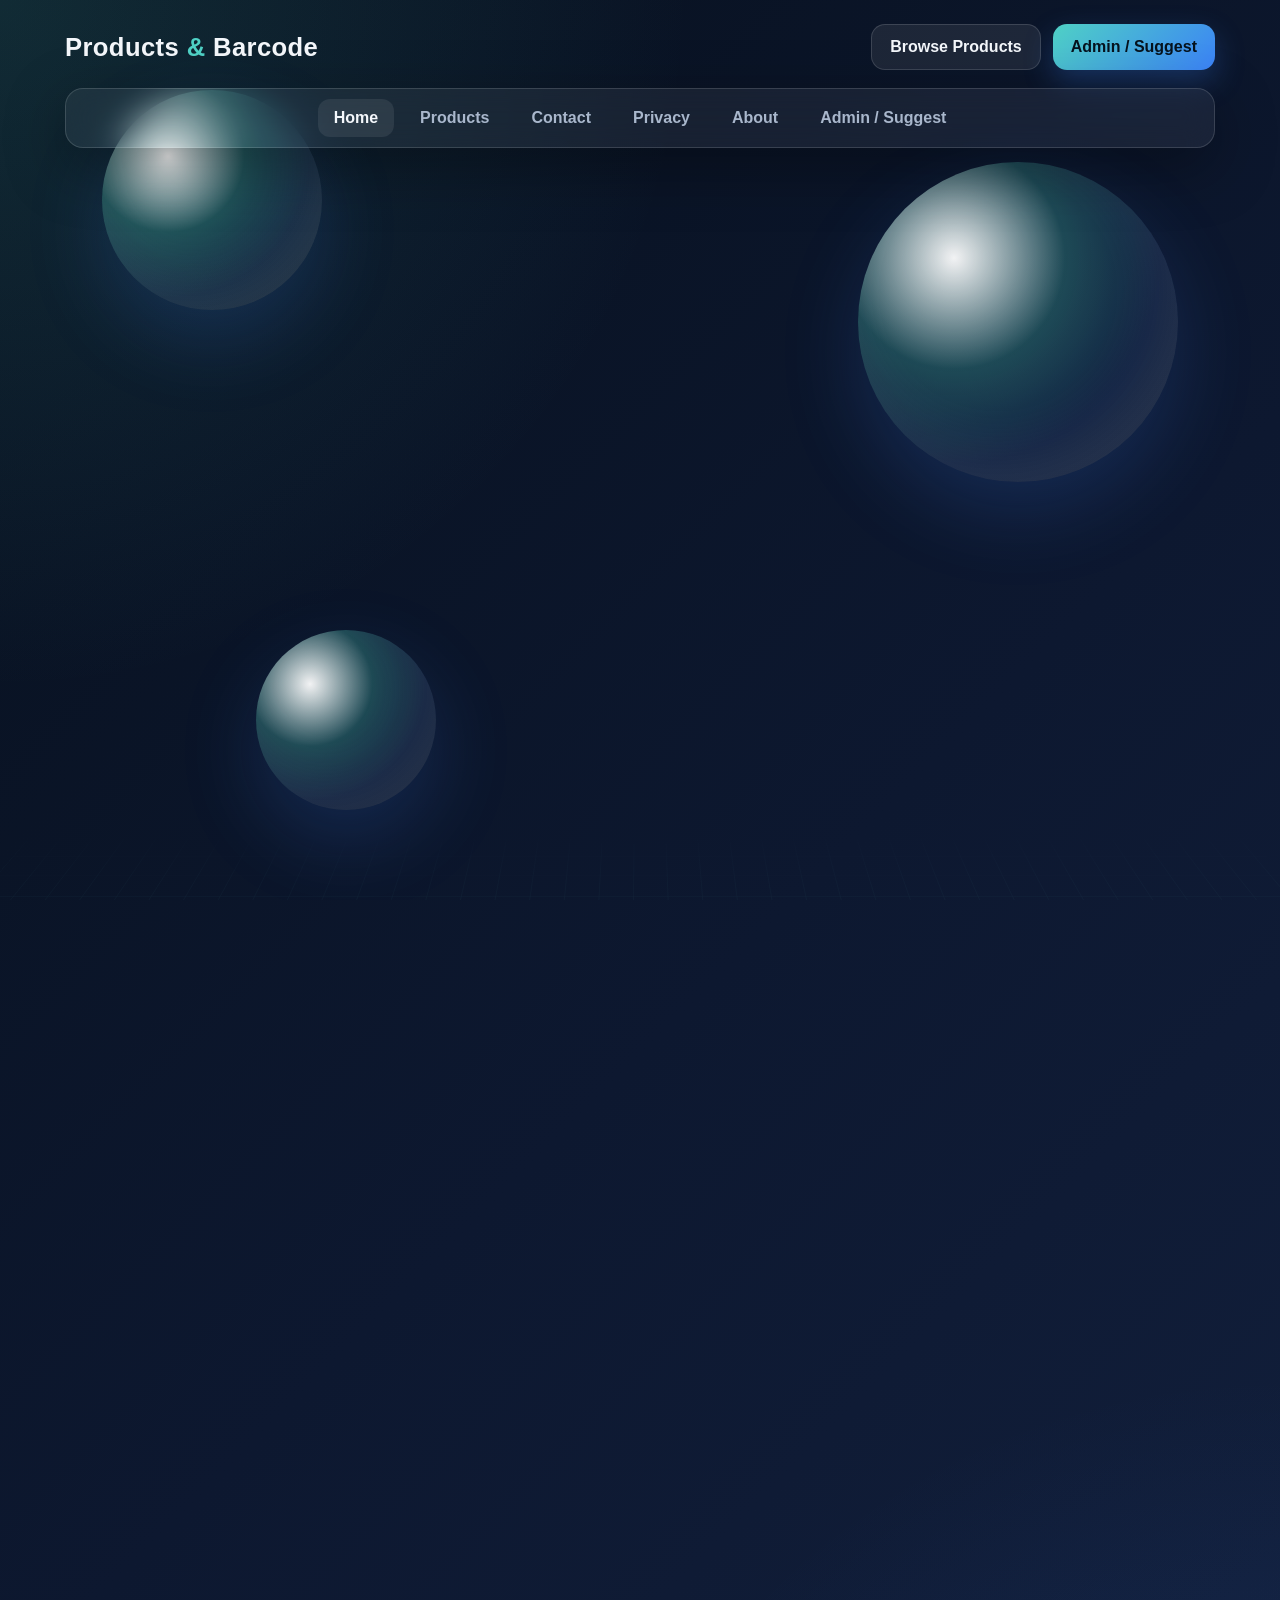
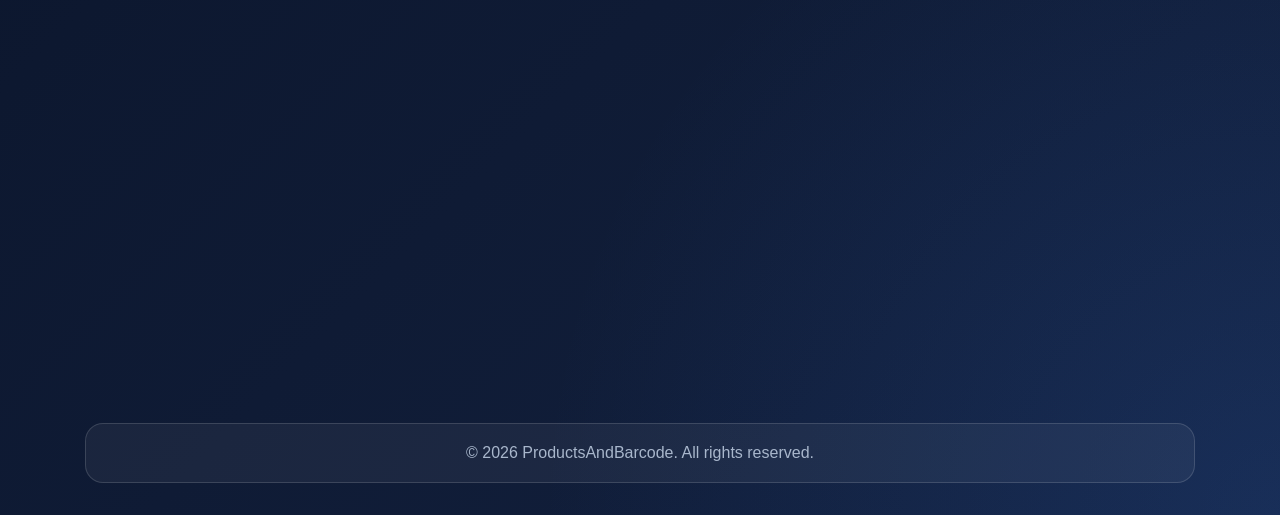
==== index.html @ dc2ab3fc "Add files via upload" ====
<!DOCTYPE html>
<html lang="en">
<head>
  <meta charset="UTF-8" />
  <meta name="viewport" content="width=device-width, initial-scale=1.0" />
  <title>Products And Barcode</title>
  <link rel="stylesheet" href="style.css" />
</head>
<body>
  <div class="scene-3d" aria-hidden="true">
    <div class="orb orb-1"></div>
    <div class="orb orb-2"></div>
    <div class="orb orb-3"></div>
    <div class="grid-floor"></div>
  </div>

  <header class="site-header">
    <div class="brand-bar">
      <div class="brand">Products <span>&</span> Barcode</div>
      <div class="top-actions">
        <a href="products.html" class="btn-secondary">Browse Products</a>
        <a href="admin.html" class="btn-primary">Admin / Suggest</a>
      </div>
    </div>

    <div class="nav-wrap">
      <nav>
        <a href="index.html" class="active">Home</a>
        <a href="products.html">Products</a>
        <a href="contact.html">Contact</a>
        <a href="privacy.html">Privacy</a>
        <a href="about.html">About</a>
        <a href="admin.html">Admin / Suggest</a>
      </nav>
    </div>
  </header>

  <main class="main">
    <section class="premium-hero reveal">
      <div class="premium-copy">
        <span class="hero-badge">Smart Product Discovery</span>
        <h1>Search products by barcode with a premium catalog experience</h1>
        <p>
          Discover supermarket items, electronics, household goods, and trending offers with a sleek product showcase designed for trust, speed, and conversion.
        </p>

        <div class="hero-actions">
          <a href="products.html" class="btn-primary">Explore Catalog</a>
          <a href="suggest.html" class="btn-link">Suggest Product</a>
        </div>

        <div class="hero-stats">
          <div class="stat-card">
            <strong id="productsReady">0</strong>
            <span>Products Ready</span>
          </div>
          <div class="stat-card">
            <strong id="barcodesIndexed">0</strong>
            <span>Barcodes Indexed</span>
          </div>
          <div class="stat-card">
            <strong id="catalogCategories">0</strong>
            <span>Catalog Categories</span>
          </div>
        </div>
      </div>

      <div class="premium-visual reveal-delay">
        <div class="floating-device">
          <div class="device-glow"></div>
          <div class="device-frame">
            <div class="device-top">
              <span class="device-dot"></span>
              <span class="device-dot"></span>
              <span class="device-dot"></span>
            </div>

            <div class="device-body">
              <div class="scan-line"></div>

              <div class="mini-product-card card-a">
                <img src="https://upload.wikimedia.org/wikipedia/commons/4/4e/Oreo-Two-Cookies.png" alt="Oreo Biscuit">
                <div>
                  <h4>Oreo Biscuit</h4>
                  <p>Barcode ready product</p>
                </div>
              </div>

              <div class="mini-product-card card-b">
                <img src="https://upload.wikimedia.org/wikipedia/commons/3/36/Coca-Cola_can_2015.png" alt="Coca Cola">
                <div>
                  <h4>Coca Cola</h4>
                  <p>Fast product match</p>
                </div>
              </div>

              <div class="mini-product-card card-c">
                <img src="https://city-png.b-cdn.net/thumbnail/thumbnail_public/uploads/preview/hd-cold-coca-cola-can-fresh-drink-transparent-png-701751712673616efwq0p8zpv.png?v=2026032512" alt="Featured Product">
                <div>
                  <h4>Featured Product</h4>
                  <p>Catalog listing preview</p>
                </div>
              </div>
            </div>
          </div>
        </div>
      </div>
    </section>

    <section class="catalog-strip reveal">
      <div class="section-heading">
        <span>Featured Catalogs</span>
        <h2>Built for real product discovery</h2>
      </div>

      <div class="catalog-grid">
        <article class="catalog-card">
          <div class="catalog-icon">01</div>
          <h3>Supermarket</h3>
          <p>Snacks, drinks, pantry items, and everyday consumer goods with barcode-based references.</p>
        </article>

        <article class="catalog-card">
          <div class="catalog-icon">02</div>
          <h3>Electronics</h3>
          <p>Smart devices, accessories, and gadgets presented with a clean modern storefront feel.</p>
        </article>

        <article class="catalog-card">
          <div class="catalog-icon">03</div>
          <h3>Home Goods</h3>
          <p>Useful home products, packaged items, and practical catalog listings for buyers.</p>
        </article>

        <article class="catalog-card">
          <div class="catalog-icon">04</div>
          <h3>Affiliate Offers</h3>
          <p>Structured buying links designed to support monetization while keeping the experience premium.</p>
        </article>
      </div>
    </section>

    <section class="showcase-section reveal">
      <div class="section-heading">
        <span>Catalog Preview</span>
        <h2>More realistic product presentation</h2>
      </div>

      <div class="showcase-grid">
        <article class="showcase-card tall-card">
          <div class="showcase-image">
            <img src="https://upload.wikimedia.org/wikipedia/commons/4/4e/Oreo-Two-Cookies.png" alt="Oreo Biscuit">
          </div>
          <div class="showcase-content">
            <span class="tag">Food & Grocery</span>
            <h3>Oreo Biscuit</h3>
            <p>Classic branded product displayed with stronger visual presentation and cleaner layout.</p>
            <a href="products.html" class="btn-link">View Catalog</a>
          </div>
        </article>

        <article class="showcase-card">
          <div class="showcase-image">
            <img src="https://upload.wikimedia.org/wikipedia/commons/3/36/Coca-Cola_can_2015.png" alt="Coca Cola">
          </div>
          <div class="showcase-content">
            <span class="tag">Beverages</span>
            <h3>Coca Cola</h3>
            <p>Instantly recognizable products look more premium when arranged as a modern grid.</p>
          </div>
        </article>

        <article class="showcase-card">
          <div class="showcase-image">
            <img src="https://upload.wikimedia.org/wikipedia/commons/thumb/7/77/Google_Nest_Mini_%282nd_Gen%29.jpg/512px-Google_Nest_Mini_%282nd_Gen%29.jpg" alt="Smart Device">
          </div>
          <div class="showcase-content">
            <span class="tag">Electronics</span>
            <h3>Smart Device</h3>
            <p>Blend household and tech catalogs so the site feels bigger and more commercial.</p>
          </div>
        </article>
      </div>
    </section>
  </main>

  <footer class="site-footer">
    <div class="footer-box">&copy; 2026 ProductsAndBarcode. All rights reserved.</div>
  </footer>

  <script src="https://www.gstatic.com/firebasejs/10.12.2/firebase-app-compat.js"></script>
  <script src="https://www.gstatic.com/firebasejs/10.12.2/firebase-firestore-compat.js"></script>

  <script>
    const firebaseConfig = {
      apiKey: "AIzaSyDz9DxN0mLSpn_6A-opMeIEAEG4cIDk8OQ",
      authDomain: "productsandbarcode.firebaseapp.com",
      projectId: "productsandbarcode",
      storageBucket: "productsandbarcode.firebasestorage.app",
      messagingSenderId: "809301561294",
      appId: "1:809301561294:web:d61d4820d9961f84cba59f",
      measurementId: "G-MG7V865BE6"
    };

    firebase.initializeApp(firebaseConfig);
    const db = firebase.firestore();

    const revealItems = document.querySelectorAll(".reveal, .reveal-delay");

    const revealObserver = new IntersectionObserver((entries) => {
      entries.forEach((entry) => {
        if (entry.isIntersecting) {
          entry.target.classList.add("visible");
        }
      });
    }, { threshold: 0.18 });

    revealItems.forEach((item) => revealObserver.observe(item));

    function animateValue(element, endValue) {
      const duration = 1200;
      const startTime = performance.now();

      function update(now) {
        const progress = Math.min((now - startTime) / duration, 1);
        const currentValue = Math.floor(progress * endValue);
        element.textContent = currentValue.toLocaleString();

        if (progress < 1) {
          requestAnimationFrame(update);
        }
      }

      requestAnimationFrame(update);
    }

    db.collection("products").onSnapshot(function(snapshot) {
      const products = snapshot.docs.map(function(doc) {
        return doc.data();
      });

      const productTotal = products.length;
      const barcodeTotal = products.filter(function(product) {
        return product.barcode && String(product.barcode).trim() !== "";
      }).length;

      const categories = new Set(
        products
          .map(function(product) {
            return (product.category || "").trim();
          })
          .filter(function(category) {
            return category !== "";
          })
      );

      animateValue(document.getElementById("productsReady"), productTotal);
      animateValue(document.getElementById("barcodesIndexed"), barcodeTotal);
      animateValue(document.getElementById("catalogCategories"), categories.size);
    });
  </script>
</body>
</html>
---- style.css ----
:root {
  --bg-main: #09111f;
  --bg-soft: #0f1b31;
  --bg-card: rgba(255, 255, 255, 0.08);
  --bg-card-strong: rgba(255, 255, 255, 0.12);
  --border: rgba(255, 255, 255, 0.14);
  --text: #f4f7fb;
  --muted: #a9b7cc;
  --accent: #4fd1c5;
  --accent-2: #3b82f6;
  --accent-3: #f59e0b;
  --shadow: 0 18px 60px rgba(0, 0, 0, 0.35);
  --radius: 20px;
}

* {
  box-sizing: border-box;
}

html {
  scroll-behavior: smooth;
}

body {
  margin: 0;
  font-family: "Segoe UI", Tahoma, Geneva, Verdana, sans-serif;
  color: var(--text);
  background:
    radial-gradient(circle at top left, rgba(79, 209, 197, 0.14), transparent 28%),
    radial-gradient(circle at bottom right, rgba(59, 130, 246, 0.14), transparent 30%),
    linear-gradient(135deg, #07101d, #0d1830, #13213f);
  min-height: 100vh;
}

a {
  color: inherit;
  text-decoration: none;
}

.site-header {
  padding: 24px 20px 10px;
}

.brand-bar {
  max-width: 1150px;
  margin: 0 auto 18px;
  display: flex;
  align-items: center;
  justify-content: space-between;
  gap: 16px;
}

.brand {
  font-size: 1.6rem;
  font-weight: 700;
  letter-spacing: 0.4px;
}

.brand span {
  color: var(--accent);
}

.top-actions {
  display: flex;
  gap: 12px;
  flex-wrap: wrap;
}

.btn-link,
.btn-primary,
.btn-secondary {
  display: inline-flex;
  align-items: center;
  justify-content: center;
  min-height: 46px;
  padding: 12px 18px;
  border-radius: 14px;
  font-weight: 700;
  transition: 0.2s ease;
}

.btn-primary {
  color: #06131e;
  background: linear-gradient(135deg, var(--accent), var(--accent-2));
  box-shadow: 0 12px 30px rgba(59, 130, 246, 0.28);
}

.btn-secondary,
.btn-link {
  color: var(--text);
  background: rgba(255, 255, 255, 0.08);
  border: 1px solid var(--border);
}

.btn-primary:hover,
.btn-secondary:hover,
.btn-link:hover {
  transform: translateY(-1px);
}

.nav-wrap {
  max-width: 1150px;
  margin: 0 auto;
  padding: 10px;
  background: rgba(255, 255, 255, 0.06);
  border: 1px solid var(--border);
  border-radius: 18px;
  backdrop-filter: blur(16px);
  -webkit-backdrop-filter: blur(16px);
  box-shadow: var(--shadow);
}

nav {
  display: flex;
  justify-content: center;
  gap: 10px;
  flex-wrap: wrap;
}

nav a {
  padding: 10px 16px;
  border-radius: 12px;
  color: var(--muted);
  font-weight: 600;
}

nav a.active,
nav a:hover {
  color: var(--text);
  background: rgba(255, 255, 255, 0.08);
}

.main {
  max-width: 1150px;
  margin: 0 auto;
  padding: 32px 20px 50px;
}

.hero,
.section-card,
.contact-grid,
.products-grid,
.info-grid,
.admin-wrapper {
  background: var(--bg-card);
  border: 1px solid var(--border);
  border-radius: var(--radius);
  backdrop-filter: blur(18px);
  -webkit-backdrop-filter: blur(18px);
  box-shadow: var(--shadow);
}

.hero {
  padding: 48px 28px;
  text-align: center;
}

.hero h1 {
  margin: 0 0 16px;
  font-size: 2.5rem;
  line-height: 1.15;
}

.hero p {
  max-width: 760px;
  margin: 0 auto 24px;
  color: var(--muted);
  font-size: 1.05rem;
  line-height: 1.7;
}

.hero-actions {
  display: flex;
  justify-content: center;
  gap: 14px;
  flex-wrap: wrap;
}

.section-card {
  margin-top: 28px;
  padding: 28px;
}

.section-card h2,
.section-card h3 {
  margin-top: 0;
}

.lead {
  color: var(--muted);
  line-height: 1.7;
}

.info-grid {
  margin-top: 28px;
  padding: 24px;
  display: grid;
  grid-template-columns: repeat(3, minmax(0, 1fr));
  gap: 18px;
}

.info-item {
  background: var(--bg-card-strong);
  border: 1px solid var(--border);
  border-radius: 18px;
  padding: 20px;
  text-align: left;
}

.info-item h3 {
  margin: 0 0 10px;
  font-size: 1.05rem;
}

.info-item p {
  margin: 0;
  color: var(--muted);
  line-height: 1.6;
}

.products-grid {
  margin-top: 18px;
  padding: 24px;
  display: grid;
  grid-template-columns: repeat(2, minmax(0, 1fr));
  gap: 20px;
}

.card {
  background: rgba(255, 255, 255, 0.08);
  border: 1px solid var(--border);
  border-radius: 18px;
  overflow: hidden;
  text-align: left;
}

.card img {
  width: 100%;
  height: 220px;
  object-fit: contain;
  background: #ffffff;
  padding: 18px;
}

.card-body {
  padding: 18px;
}

.card h3 {
  margin: 0 0 10px;
}

.card p {
  margin: 0 0 16px;
  color: var(--muted);
  line-height: 1.6;
}

.contact-grid {
  margin-top: 28px;
  padding: 24px;
  display: grid;
  grid-template-columns: repeat(2, minmax(0, 1fr));
  gap: 20px;
}

.contact-box {
  background: var(--bg-card-strong);
  border: 1px solid var(--border);
  border-radius: 18px;
  padding: 22px;
}

.contact-box h3 {
  margin-top: 0;
}

.contact-box p {
  margin: 0;
  color: var(--muted);
  line-height: 1.7;
}

.site-footer {
  max-width: 1150px;
  margin: 0 auto;
  padding: 0 20px 32px;
}

.footer-box {
  text-align: center;
  color: var(--muted);
  padding: 20px;
  background: rgba(255, 255, 255, 0.05);
  border: 1px solid var(--border);
  border-radius: 18px;
}

.admin-page {
  display: flex;
  align-items: center;
  justify-content: center;
  padding: 32px 16px;
}

.admin-wrapper {
  width: 100%;
  max-width: 980px;
  padding: 28px;
}

.admin-title {
  text-align: center;
  margin-bottom: 24px;
}

.admin-title h1 {
  margin: 0 0 10px;
  font-size: 2rem;
}

.admin-title p {
  margin: 0;
  color: var(--muted);
}

.form-grid {
  display: grid;
  grid-template-columns: repeat(2, minmax(0, 1fr));
  gap: 16px;
}

.field {
  display: flex;
  flex-direction: column;
  gap: 8px;
}

.field.full {
  grid-column: 1 / -1;
}

label {
  font-weight: 600;
  color: #d8e4f2;
}

input {
  width: 100%;
  padding: 14px;
  border-radius: 14px;
  border: 1px solid var(--border);
  background: rgba(255, 255, 255, 0.07);
  color: var(--text);
  outline: none;
}

input::placeholder {
  color: #8fa4be;
}

input:focus {
  border-color: rgba(79, 209, 197, 0.55);
  box-shadow: 0 0 0 4px rgba(79, 209, 197, 0.1);
}

.form-actions {
  margin-top: 18px;
  display: flex;
  gap: 12px;
  flex-wrap: wrap;
}

.table-wrap {
  overflow-x: auto;
  margin-top: 24px;
  border-radius: 18px;
  border: 1px solid var(--border);
  background: rgba(255, 255, 255, 0.05);
}

table {
  width: 100%;
  border-collapse: collapse;
}

th,
td {
  text-align: left;
  padding: 16px;
  border-bottom: 1px solid rgba(255, 255, 255, 0.08);
}

th {
  background: rgba(255, 255, 255, 0.04);
}

.empty-row {
  text-align: center;
  color: var(--muted);
}

.login-box {
  max-width: 460px;
  margin: 0 auto;
}

.hidden {
  display: none;
}

.note {
  color: var(--muted);
  font-size: 0.95rem;
  line-height: 1.6;
}

@media (max-width: 900px) {
  .info-grid,
  .products-grid,
  .contact-grid,
  .form-grid {
    grid-template-columns: 1fr;
  }

  .hero h1 {
    font-size: 2rem;
  }

  .brand-bar {
    flex-direction: column;
    align-items: flex-start;
  }
}

@media (max-width: 640px) {
  .main {
    padding: 24px 14px 40px;
  }

  .site-header {
    padding: 18px 14px 10px;
  }

  .hero,
  .section-card,
  .info-grid,
  .products-grid,
  .contact-grid,
  .admin-wrapper {
    padding: 20px;
  }

  nav {
    justify-content: flex-start;
  }
}
.access-grid {
  margin-top: 28px;
  display: grid;
  grid-template-columns: repeat(2, minmax(0, 1fr));
  gap: 22px;
}

.access-card {
  padding: 26px;
  border-radius: 22px;
  background: rgba(255, 255, 255, 0.08);
  border: 1px solid var(--border);
  box-shadow: var(--shadow);
}

.access-card h2 {
  margin-top: 0;
  margin-bottom: 12px;
}

.access-card p {
  margin-bottom: 18px;
  color: var(--muted);
  line-height: 1.7;
}

.accent-card {
  background:
    linear-gradient(140deg, rgba(245, 158, 11, 0.15), rgba(59, 130, 246, 0.08)),
    rgba(255, 255, 255, 0.08);
}

.auth-page {
  min-height: 100vh;
  display: flex;
  align-items: center;
  justify-content: center;
  padding: 24px;
  background:
    radial-gradient(circle at top right, rgba(245, 158, 11, 0.18), transparent 25%),
    radial-gradient(circle at bottom left, rgba(79, 209, 197, 0.16), transparent 30%),
    linear-gradient(135deg, #08101c, #10192d, #1b1635);
}

.auth-shell {
  width: 100%;
  max-width: 1050px;
  display: grid;
  grid-template-columns: 1.1fr 0.9fr;
  gap: 24px;
  align-items: stretch;
}

.auth-showcase,
.auth-card {
  border: 1px solid rgba(255, 255, 255, 0.12);
  border-radius: 24px;
  backdrop-filter: blur(18px);
  -webkit-backdrop-filter: blur(18px);
  box-shadow: 0 18px 60px rgba(0, 0, 0, 0.35);
}

.auth-showcase {
  padding: 36px;
  background:
    linear-gradient(160deg, rgba(255, 255, 255, 0.08), rgba(255, 255, 255, 0.03)),
    linear-gradient(135deg, rgba(59, 130, 246, 0.18), rgba(245, 158, 11, 0.12));
}

.auth-showcase h1 {
  margin: 0 0 16px;
  font-size: 2.4rem;
  line-height: 1.1;
}

.auth-showcase p {
  margin: 0 0 24px;
  color: var(--muted);
  line-height: 1.7;
}

.feature-list {
  display: grid;
  gap: 14px;
}

.feature-item {
  padding: 16px;
  border-radius: 18px;
  background: rgba(255, 255, 255, 0.08);
  border: 1px solid rgba(255, 255, 255, 0.1);
}

.feature-item strong {
  display: block;
  margin-bottom: 6px;
}

.auth-card {
  padding: 28px;
  background: rgba(255, 255, 255, 0.08);
}

.auth-card h2 {
  margin: 0 0 10px;
}

.auth-card p {
  margin: 0 0 18px;
  color: var(--muted);
}

.auth-tabs {
  display: flex;
  gap: 10px;
  margin-bottom: 18px;
  flex-wrap: wrap;
}

.auth-tab {
  border: 1px solid rgba(255, 255, 255, 0.12);
  background: rgba(255, 255, 255, 0.06);
  color: var(--text);
  padding: 10px 14px;
  border-radius: 12px;
  cursor: pointer;
  font-weight: 700;
}

.auth-tab.active {
  background: linear-gradient(135deg, var(--accent), var(--accent-2));
  color: #07111c;
  border-color: transparent;
}

.auth-panel {
  display: none;
}

.auth-panel.active {
  display: block;
}

.auth-message {
  margin-top: 14px;
  font-size: 0.95rem;
  color: var(--muted);
  min-height: 20px;
}

.auth-message.success {
  color: #7ef0c8;
}

.auth-message.error {
  color: #ff9cae;
}

.dashboard-topbar {
  display: flex;
  justify-content: space-between;
  align-items: center;
  gap: 14px;
  flex-wrap: wrap;
}

.suggestions-list {
  display: grid;
  gap: 18px;
  margin-top: 18px;
}

.suggestion-card {
  padding: 20px;
  border-radius: 18px;
  background: rgba(255, 255, 255, 0.07);
  border: 1px solid var(--border);
}

.suggestion-content h3 {
  margin-top: 0;
  margin-bottom: 10px;
}

.suggestion-content p {
  margin: 8px 0;
  color: var(--muted);
  line-height: 1.6;
  word-break: break-word;
}

.suggestion-content a {
  color: var(--accent);
}

.suggestion-actions {
  display: flex;
  gap: 12px;
  flex-wrap: wrap;
  margin-top: 16px;
}

.empty-suggestion {
  text-align: center;
  color: var(--muted);
  padding: 24px;
  border-radius: 18px;
  background: rgba(255, 255, 255, 0.05);
  border: 1px solid var(--border);
}

@media (max-width: 900px) {
  .access-grid,
  .auth-shell {
    grid-template-columns: 1fr;
  }

  .auth-showcase h1 {
    font-size: 2rem;
  }
}
.simple-auth-card {
  width: 100%;
  max-width: 460px;
  padding: 28px;
  border-radius: 24px;
  background: rgba(255, 255, 255, 0.08);
  border: 1px solid rgba(255, 255, 255, 0.12);
  backdrop-filter: blur(18px);
  -webkit-backdrop-filter: blur(18px);
  box-shadow: 0 18px 60px rgba(0, 0, 0, 0.35);
}

.simple-auth-card h1 {
  margin: 0 0 18px;
  text-align: center;
}
.scene-3d {
  position: fixed;
  inset: 0;
  perspective: 1200px;
  overflow: hidden;
  pointer-events: none;
  z-index: 0;
}

.orb {
  position: absolute;
  border-radius: 50%;
  transform-style: preserve-3d;
  background: radial-gradient(circle at 30% 30%, rgba(255,255,255,0.95), rgba(79,209,197,0.28) 35%, rgba(59,130,246,0.1) 65%, rgba(255,255,255,0.04) 100%);
  box-shadow:
    inset -20px -30px 60px rgba(255,255,255,0.08),
    0 30px 80px rgba(59,130,246,0.18);
  animation: floatOrb 10s ease-in-out infinite;
  filter: blur(0.2px);
}

.orb-1 {
  width: 220px;
  height: 220px;
  top: 10%;
  left: 8%;
  animation-delay: 0s;
}

.orb-2 {
  width: 320px;
  height: 320px;
  top: 18%;
  right: 8%;
  animation-delay: -3s;
}

.orb-3 {
  width: 180px;
  height: 180px;
  bottom: 10%;
  left: 20%;
  animation-delay: -6s;
}

.grid-floor {
  position: absolute;
  left: -10%;
  right: -10%;
  bottom: -120px;
  height: 320px;
  transform: rotateX(75deg);
  transform-origin: bottom;
  background-image:
    linear-gradient(rgba(79,209,197,0.16) 1px, transparent 1px),
    linear-gradient(90deg, rgba(79,209,197,0.16) 1px, transparent 1px);
  background-size: 40px 40px;
  mask-image: linear-gradient(to top, rgba(0,0,0,1), rgba(0,0,0,0));
  opacity: 0.45;
  animation: floorMove 14s linear infinite;
}

.site-header,
.main,
.site-footer,
.admin-wrapper,
.simple-auth-card {
  position: relative;
  z-index: 1;
}

@keyframes floatOrb {
  0% {
    transform: translate3d(0, 0, 0) rotateX(0deg) rotateY(0deg);
  }
  25% {
    transform: translate3d(20px, -18px, 40px) rotateX(8deg) rotateY(10deg);
  }
  50% {
    transform: translate3d(-10px, -30px, 80px) rotateX(-6deg) rotateY(-12deg);
  }
  75% {
    transform: translate3d(-24px, 10px, 30px) rotateX(6deg) rotateY(8deg);
  }
  100% {
    transform: translate3d(0, 0, 0) rotateX(0deg) rotateY(0deg);
  }
}

@keyframes floorMove {
  from {
    background-position: 0 0, 0 0;
  }
  to {
    background-position: 0 40px, 40px 0;
  }
}
.premium-hero {
  display: grid;
  grid-template-columns: 1.05fr 0.95fr;
  gap: 28px;
  align-items: center;
  padding: 34px;
  background: rgba(255, 255, 255, 0.07);
  border: 1px solid var(--border);
  border-radius: 28px;
  box-shadow: var(--shadow);
  backdrop-filter: blur(18px);
  -webkit-backdrop-filter: blur(18px);
}

.hero-badge {
  display: inline-block;
  margin-bottom: 16px;
  padding: 10px 14px;
  border-radius: 999px;
  background: rgba(255, 255, 255, 0.08);
  border: 1px solid var(--border);
  color: var(--accent);
  font-weight: 700;
  font-size: 0.92rem;
}

.premium-copy h1 {
  margin: 0 0 18px;
  font-size: 3.2rem;
  line-height: 1.02;
  letter-spacing: -1px;
}

.premium-copy p {
  margin: 0 0 24px;
  max-width: 680px;
  color: var(--muted);
  line-height: 1.8;
  font-size: 1.04rem;
}

.hero-stats {
  margin-top: 26px;
  display: grid;
  grid-template-columns: repeat(3, minmax(0, 1fr));
  gap: 14px;
}

.stat-card {
  padding: 18px;
  border-radius: 20px;
  background: rgba(255, 255, 255, 0.07);
  border: 1px solid var(--border);
}

.stat-card strong {
  display: block;
  font-size: 1.8rem;
  margin-bottom: 6px;
}

.stat-card span {
  color: var(--muted);
  font-size: 0.94rem;
}

.premium-visual {
  display: flex;
  justify-content: center;
}

.floating-device {
  position: relative;
  width: 100%;
  max-width: 470px;
  transform-style: preserve-3d;
  animation: deviceFloat 7s ease-in-out infinite;
}

.device-glow {
  position: absolute;
  inset: 40px;
  border-radius: 30px;
  background: radial-gradient(circle, rgba(79, 209, 197, 0.24), transparent 70%);
  filter: blur(24px);
}

.device-frame {
  position: relative;
  padding: 18px;
  border-radius: 28px;
  background: linear-gradient(145deg, rgba(255,255,255,0.16), rgba(255,255,255,0.04));
  border: 1px solid rgba(255,255,255,0.16);
  box-shadow: 0 30px 80px rgba(0, 0, 0, 0.35);
}

.device-top {
  display: flex;
  gap: 8px;
  margin-bottom: 16px;
}

.device-dot {
  width: 10px;
  height: 10px;
  border-radius: 50%;
  background: rgba(255,255,255,0.38);
}

.device-body {
  position: relative;
  min-height: 420px;
  padding: 18px;
  overflow: hidden;
  border-radius: 22px;
  background:
    linear-gradient(180deg, rgba(255,255,255,0.06), rgba(255,255,255,0.03)),
    rgba(5, 14, 26, 0.75);
}

.scan-line {
  position: absolute;
  left: 0;
  right: 0;
  top: -20%;
  height: 90px;
  background: linear-gradient(to bottom, rgba(79,209,197,0), rgba(79,209,197,0.18), rgba(79,209,197,0));
  animation: scanMove 4s linear infinite;
}

.mini-product-card {
  position: absolute;
  display: flex;
  align-items: center;
  gap: 14px;
  width: 82%;
  padding: 14px;
  border-radius: 20px;
  background: rgba(255,255,255,0.08);
  border: 1px solid rgba(255,255,255,0.1);
  box-shadow: 0 16px 40px rgba(0,0,0,0.22);
}

.mini-product-card img {
  width: 72px;
  height: 72px;
  object-fit: contain;
  background: #fff;
  border-radius: 16px;
  padding: 8px;
}

.mini-product-card h4 {
  margin: 0 0 4px;
  font-size: 1rem;
}

.mini-product-card p {
  margin: 0;
  color: var(--muted);
  font-size: 0.88rem;
}

.card-a {
  top: 24px;
  left: 8px;
  transform: rotate(-7deg) translateZ(30px);
}

.card-b {
  top: 155px;
  right: 6px;
  transform: rotate(7deg) translateZ(45px);
}

.card-c {
  bottom: 24px;
  left: 28px;
  transform: rotate(-4deg) translateZ(35px);
}

.catalog-strip,
.showcase-section {
  margin-top: 28px;
  padding: 30px;
  border-radius: 28px;
  background: rgba(255, 255, 255, 0.07);
  border: 1px solid var(--border);
  box-shadow: var(--shadow);
}

.section-heading {
  margin-bottom: 20px;
}

.section-heading span {
  display: inline-block;
  margin-bottom: 10px;
  color: var(--accent);
  font-weight: 700;
  font-size: 0.92rem;
}

.section-heading h2 {
  margin: 0;
  font-size: 2rem;
}

.catalog-grid {
  display: grid;
  grid-template-columns: repeat(4, minmax(0, 1fr));
  gap: 18px;
}

.catalog-card {
  padding: 22px;
  border-radius: 22px;
  background: rgba(255,255,255,0.07);
  border: 1px solid var(--border);
  transform: translateY(0);
  transition: transform 0.28s ease, box-shadow 0.28s ease, border-color 0.28s ease;
}

.catalog-card:hover,
.showcase-card:hover {
  transform: translateY(-6px);
  box-shadow: 0 22px 44px rgba(0,0,0,0.24);
  border-color: rgba(79, 209, 197, 0.3);
}

.catalog-icon {
  width: 52px;
  height: 52px;
  margin-bottom: 16px;
  border-radius: 16px;
  display: flex;
  align-items: center;
  justify-content: center;
  font-weight: 800;
  color: #05111b;
  background: linear-gradient(135deg, var(--accent), var(--accent-2));
}

.catalog-card h3 {
  margin: 0 0 10px;
}

.catalog-card p {
  margin: 0;
  color: var(--muted);
  line-height: 1.7;
}

.showcase-grid {
  display: grid;
  grid-template-columns: 1.2fr 1fr 1fr;
  gap: 18px;
}

.showcase-card {
  overflow: hidden;
  border-radius: 24px;
  background: rgba(255,255,255,0.07);
  border: 1px solid var(--border);
  transition: transform 0.28s ease, box-shadow 0.28s ease, border-color 0.28s ease;
}

.showcase-image {
  min-height: 220px;
  display: flex;
  align-items: center;
  justify-content: center;
  background:
    radial-gradient(circle at top, rgba(255,255,255,0.18), transparent 60%),
    rgba(255,255,255,0.04);
}

.showcase-image img {
  width: 72%;
  max-height: 200px;
  object-fit: contain;
}

.showcase-content {
  padding: 22px;
}

.tag {
  display: inline-block;
  margin-bottom: 10px;
  padding: 8px 12px;
  border-radius: 999px;
  background: rgba(255,255,255,0.08);
  border: 1px solid var(--border);
  color: var(--accent);
  font-size: 0.86rem;
  font-weight: 700;
}

.showcase-content h3 {
  margin: 0 0 10px;
}

.showcase-content p {
  margin: 0;
  color: var(--muted);
  line-height: 1.7;
}

.tall-card .showcase-image {
  min-height: 300px;
}

.reveal,
.reveal-delay {
  opacity: 0;
  transform: translateY(24px);
  transition: opacity 0.8s ease, transform 0.8s ease;
}

.reveal-delay {
  transition-delay: 0.18s;
}

.reveal.visible,
.reveal-delay.visible {
  opacity: 1;
  transform: translateY(0);
}

@keyframes deviceFloat {
  0% { transform: rotateY(-8deg) rotateX(5deg) translateY(0); }
  50% { transform: rotateY(6deg) rotateX(-3deg) translateY(-10px); }
  100% { transform: rotateY(-8deg) rotateX(5deg) translateY(0); }
}

@keyframes scanMove {
  0% { top: -30%; }
  100% { top: 110%; }
}

@media (max-width: 1100px) {
  .premium-hero,
  .catalog-grid,
  .showcase-grid {
    grid-template-columns: 1fr;
  }

  .premium-copy h1 {
    font-size: 2.4rem;
  }
}

@media (max-width: 700px) {
  .hero-stats {
    grid-template-columns: 1fr;
  }

  .premium-hero,
  .catalog-strip,
  .showcase-section {
    padding: 22px;
  }

  .premium-copy h1 {
    font-size: 2rem;
  }

  .device-body {
    min-height: 360px;
  }

  .mini-product-card {
    width: 88%;
  }
}
.products-hero {
  display: flex;
  justify-content: space-between;
  align-items: end;
  gap: 20px;
  padding: 30px;
  border-radius: 28px;
  background: rgba(255, 255, 255, 0.07);
  border: 1px solid var(--border);
  box-shadow: var(--shadow);
}

.products-hero h1 {
  margin: 0 0 12px;
  font-size: 2.7rem;
  line-height: 1.05;
}

.products-hero p {
  margin: 0;
  color: var(--muted);
  line-height: 1.8;
  max-width: 680px;
}

.catalog-summary {
  display: grid;
  grid-template-columns: repeat(2, minmax(120px, 1fr));
  gap: 14px;
  min-width: 260px;
}

.summary-card {
  padding: 18px;
  border-radius: 20px;
  background: rgba(255,255,255,0.07);
  border: 1px solid var(--border);
  text-align: center;
}

.summary-card strong {
  display: block;
  font-size: 1.8rem;
  margin-bottom: 6px;
}

.summary-card span {
  color: var(--muted);
}

.products-toolbar,
.live-catalog {
  margin-top: 24px;
  padding: 24px;
  border-radius: 26px;
  background: rgba(255, 255, 255, 0.07);
  border: 1px solid var(--border);
  box-shadow: var(--shadow);
}

.search-box input {
  width: 100%;
  padding: 16px 18px;
  border-radius: 18px;
  border: 1px solid var(--border);
  background: rgba(255,255,255,0.07);
  color: var(--text);
  font-size: 1rem;
  outline: none;
}

.search-box input::placeholder {
  color: #8fa4be;
}

.search-box input:focus {
  border-color: rgba(79, 209, 197, 0.45);
  box-shadow: 0 0 0 4px rgba(79, 209, 197, 0.1);
}

.live-products-grid {
  display: grid;
  grid-template-columns: repeat(3, minmax(0, 1fr));
  gap: 20px;
}

.live-product-card {
  overflow: hidden;
  border-radius: 24px;
  background: rgba(255,255,255,0.08);
  border: 1px solid var(--border);
  transition: transform 0.28s ease, box-shadow 0.28s ease, border-color 0.28s ease;
}

.live-product-card:hover {
  transform: translateY(-6px);
  box-shadow: 0 22px 44px rgba(0,0,0,0.24);
  border-color: rgba(79, 209, 197, 0.3);
}

.live-product-image {
  min-height: 240px;
  display: flex;
  align-items: center;
  justify-content: center;
  background:
    radial-gradient(circle at top, rgba(255,255,255,0.18), transparent 60%),
    rgba(255,255,255,0.04);
}

.live-product-image img {
  width: 74%;
  max-height: 210px;
  object-fit: contain;
}

.live-product-body {
  padding: 22px;
}

.live-product-body h3 {
  margin: 0 0 12px;
}

.live-product-body p {
  margin: 8px 0;
  color: var(--muted);
  line-height: 1.7;
}

.live-product-actions {
  margin-top: 18px;
}

.empty-catalog {
  grid-column: 1 / -1;
  text-align: center;
  padding: 28px;
  border-radius: 18px;
  background: rgba(255,255,255,0.05);
  border: 1px solid var(--border);
  color: var(--muted);
}

@media (max-width: 1100px) {
  .live-products-grid {
    grid-template-columns: repeat(2, minmax(0, 1fr));
  }

  .products-hero {
    flex-direction: column;
    align-items: stretch;
  }
}

@media (max-width: 700px) {
  .live-products-grid {
    grid-template-columns: 1fr;
  }

  .products-hero,
  .products-toolbar,
  .live-catalog {
    padding: 20px;
  }

  .products-hero h1 {
    font-size: 2rem;
  }

  .catalog-summary {
    grid-template-columns: 1fr 1fr;
    min-width: 0;
  }
}
.category-nav {
  margin-top: 24px;
  display: flex;
  gap: 12px;
  flex-wrap: wrap;
}

.category-pill {
  padding: 12px 18px;
  border-radius: 999px;
  border: 1px solid var(--border);
  background: rgba(255,255,255,0.07);
  color: var(--text);
  cursor: pointer;
  font-weight: 700;
  transition: 0.2s ease;
}

.category-pill.active,
.category-pill:hover {
  background: linear-gradient(135deg, var(--accent), var(--accent-2));
  color: #07111c;
  border-color: transparent;
}

.catalog-sections {
  margin-top: 24px;
}

.catalog-block {
  margin-top: 26px;
  padding: 24px;
  border-radius: 26px;
  background: rgba(255,255,255,0.07);
  border: 1px solid var(--border);
  box-shadow: var(--shadow);
}

.catalog-block-head {
  display: flex;
  justify-content: space-between;
  align-items: center;
  gap: 12px;
  margin-bottom: 18px;
  flex-wrap: wrap;
}

.catalog-block-head h2 {
  margin: 0;
  font-size: 1.7rem;
}

.catalog-block-head span {
  color: var(--muted);
}

@media (max-width: 700px) {
  .catalog-block {
    padding: 18px;
  }
}
@media (max-width: 768px) {
  .brand-bar {
    flex-direction: column;
    align-items: flex-start;
  }

  .top-actions {
    width: 100%;
  }

  .top-actions a {
    flex: 1 1 100%;
    text-align: center;
  }

  .premium-copy h1,
  .products-hero h1,
  .hero h1 {
    font-size: 2rem !important;
    line-height: 1.15;
  }

  .premium-copy p,
  .products-hero p,
  .hero p {
    font-size: 0.98rem;
    line-height: 1.7;
  }

  .floating-device {
    max-width: 100%;
  }

  .device-body {
    min-height: 320px;
  }

  .mini-product-card {
    width: 90%;
    padding: 10px;
    gap: 10px;
  }

  .mini-product-card img {
    width: 56px;
    height: 56px;
  }

  .hero-actions,
  .form-actions,
  .suggestion-actions,
  .auth-tabs,
  .category-nav {
    flex-direction: column;
    align-items: stretch;
  }

  .hero-actions a,
  .form-actions a,
  .form-actions button,
  .suggestion-actions button,
  .auth-tab,
  .category-pill {
    width: 100%;
    text-align: center;
  }

  .catalog-summary,
  .hero-stats {
    grid-template-columns: 1fr;
  }

  .table-wrap {
    overflow-x: auto;
  }

  table {
    min-width: 650px;
  }
}

@media (max-width: 480px) {
  .site-header,
  .main,
  .site-footer {
    padding-left: 12px;
    padding-right: 12px;
  }

  .premium-hero,
  .catalog-strip,
  .showcase-section,
  .section-card,
  .products-toolbar,
  .live-catalog,
  .catalog-block,
  .admin-wrapper,
  .simple-auth-card {
    padding: 16px;
    border-radius: 20px;
  }

  .premium-copy h1,
  .products-hero h1,
  .hero h1 {
    font-size: 1.7rem !important;
  }

  nav a {
    width: 100%;
    text-align: center;
  }
}
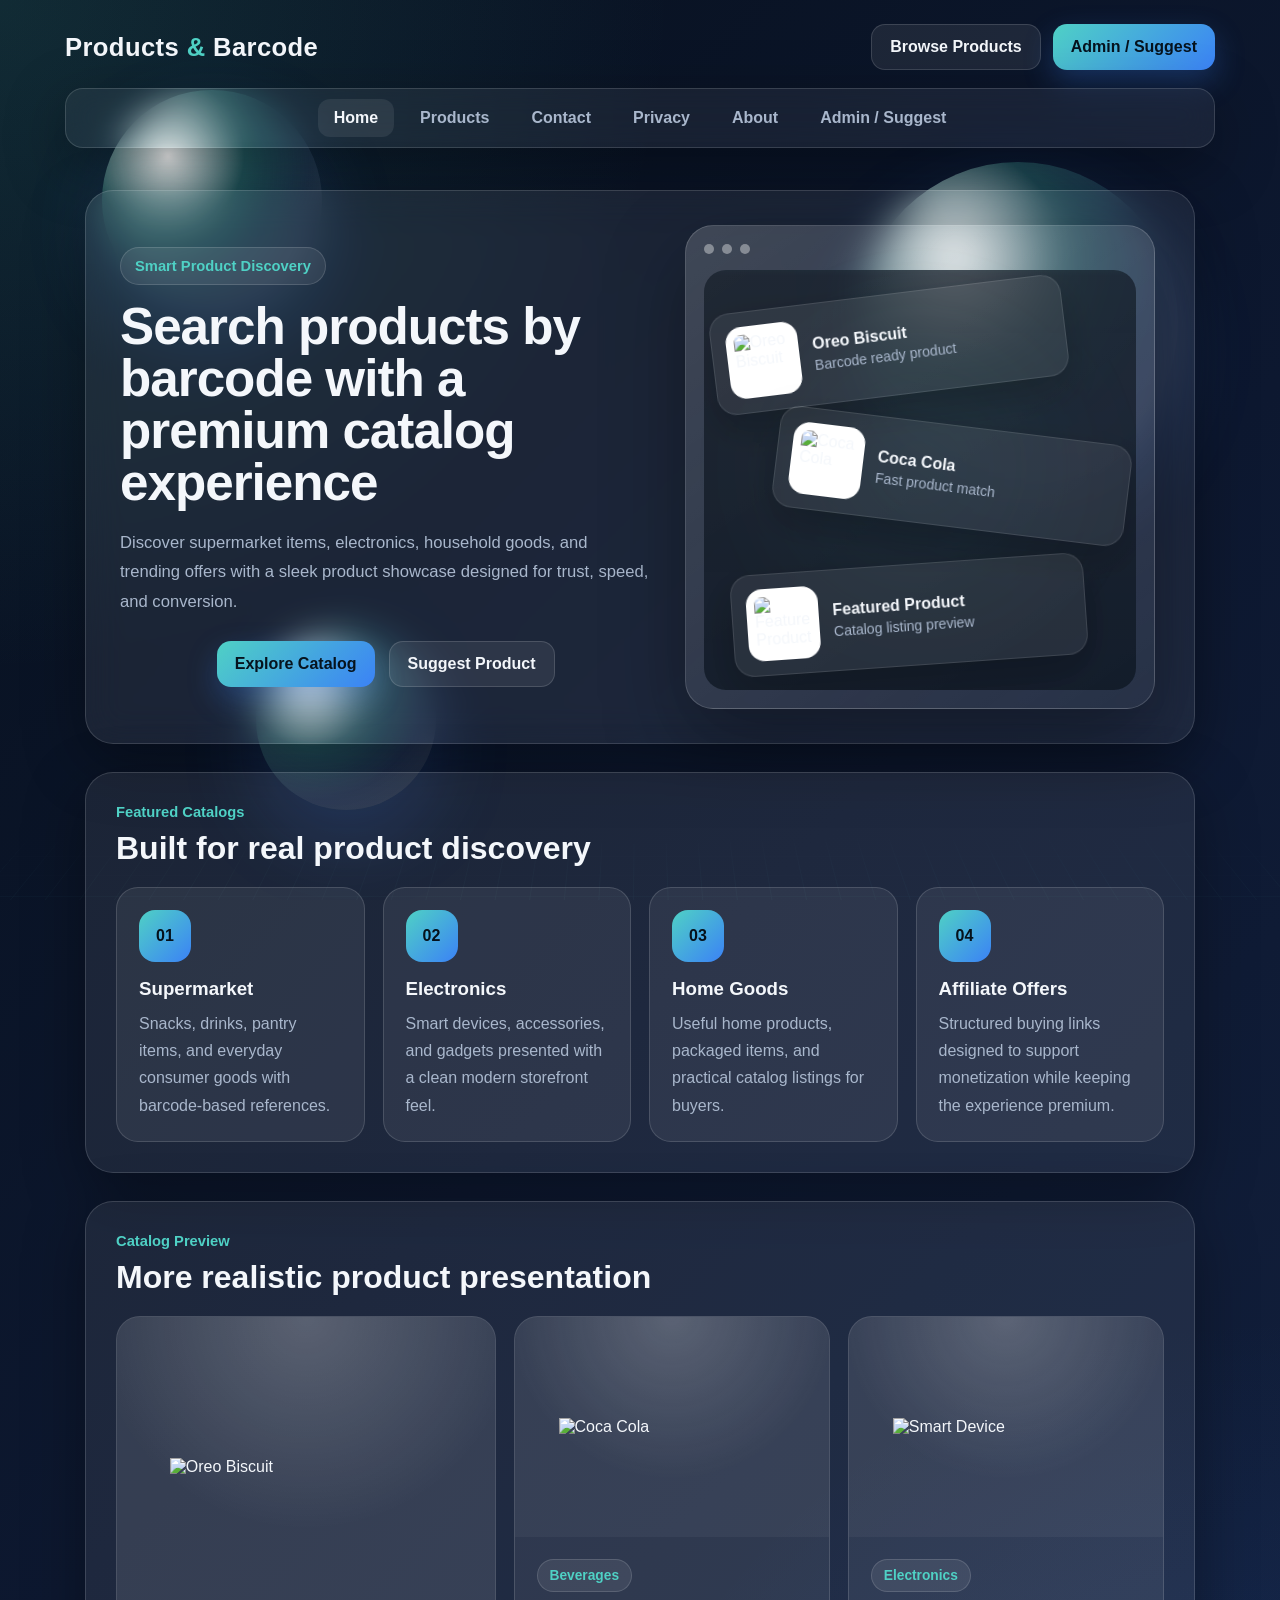
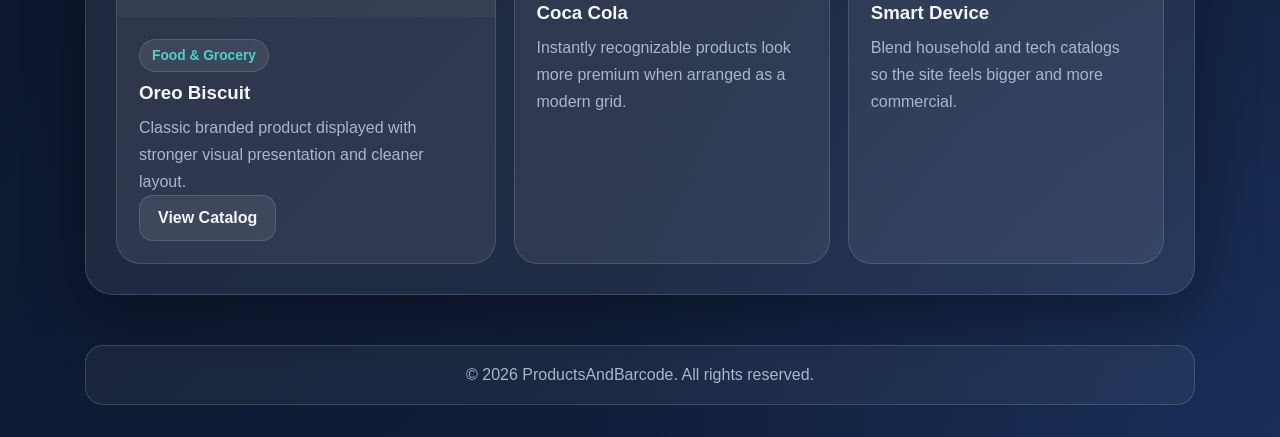
==== commit 9e7d38a5: "Update index.html" ====
--- a/index.html
+++ b/index.html
@@ -47,21 +47,6 @@
         <div class="hero-actions">
           <a href="products.html" class="btn-primary">Explore Catalog</a>
           <a href="suggest.html" class="btn-link">Suggest Product</a>
-        </div>
-
-        <div class="hero-stats">
-          <div class="stat-card">
-            <strong id="productsReady">0</strong>
-            <span>Products Ready</span>
-          </div>
-          <div class="stat-card">
-            <strong id="barcodesIndexed">0</strong>
-            <span>Barcodes Indexed</span>
-          </div>
-          <div class="stat-card">
-            <strong id="catalogCategories">0</strong>
-            <span>Catalog Categories</span>
-          </div>
         </div>
       </div>
 
@@ -188,23 +173,7 @@
     <div class="footer-box">&copy; 2026 ProductsAndBarcode. All rights reserved.</div>
   </footer>
 
-  <script src="https://www.gstatic.com/firebasejs/10.12.2/firebase-app-compat.js"></script>
-  <script src="https://www.gstatic.com/firebasejs/10.12.2/firebase-firestore-compat.js"></script>
-
   <script>
-    const firebaseConfig = {
-      apiKey: "AIzaSyDz9DxN0mLSpn_6A-opMeIEAEG4cIDk8OQ",
-      authDomain: "productsandbarcode.firebaseapp.com",
-      projectId: "productsandbarcode",
-      storageBucket: "productsandbarcode.firebasestorage.app",
-      messagingSenderId: "809301561294",
-      appId: "1:809301561294:web:d61d4820d9961f84cba59f",
-      measurementId: "G-MG7V865BE6"
-    };
-
-    firebase.initializeApp(firebaseConfig);
-    const db = firebase.firestore();
-
     const revealItems = document.querySelectorAll(".reveal, .reveal-delay");
 
     const revealObserver = new IntersectionObserver((entries) => {
@@ -216,48 +185,6 @@
     }, { threshold: 0.18 });
 
     revealItems.forEach((item) => revealObserver.observe(item));
-
-    function animateValue(element, endValue) {
-      const duration = 1200;
-      const startTime = performance.now();
-
-      function update(now) {
-        const progress = Math.min((now - startTime) / duration, 1);
-        const currentValue = Math.floor(progress * endValue);
-        element.textContent = currentValue.toLocaleString();
-
-        if (progress < 1) {
-          requestAnimationFrame(update);
-        }
-      }
-
-      requestAnimationFrame(update);
-    }
-
-    db.collection("products").onSnapshot(function(snapshot) {
-      const products = snapshot.docs.map(function(doc) {
-        return doc.data();
-      });
-
-      const productTotal = products.length;
-      const barcodeTotal = products.filter(function(product) {
-        return product.barcode && String(product.barcode).trim() !== "";
-      }).length;
-
-      const categories = new Set(
-        products
-          .map(function(product) {
-            return (product.category || "").trim();
-          })
-          .filter(function(category) {
-            return category !== "";
-          })
-      );
-
-      animateValue(document.getElementById("productsReady"), productTotal);
-      animateValue(document.getElementById("barcodesIndexed"), barcodeTotal);
-      animateValue(document.getElementById("catalogCategories"), categories.size);
-    });
   </script>
 </body>
 </html>
